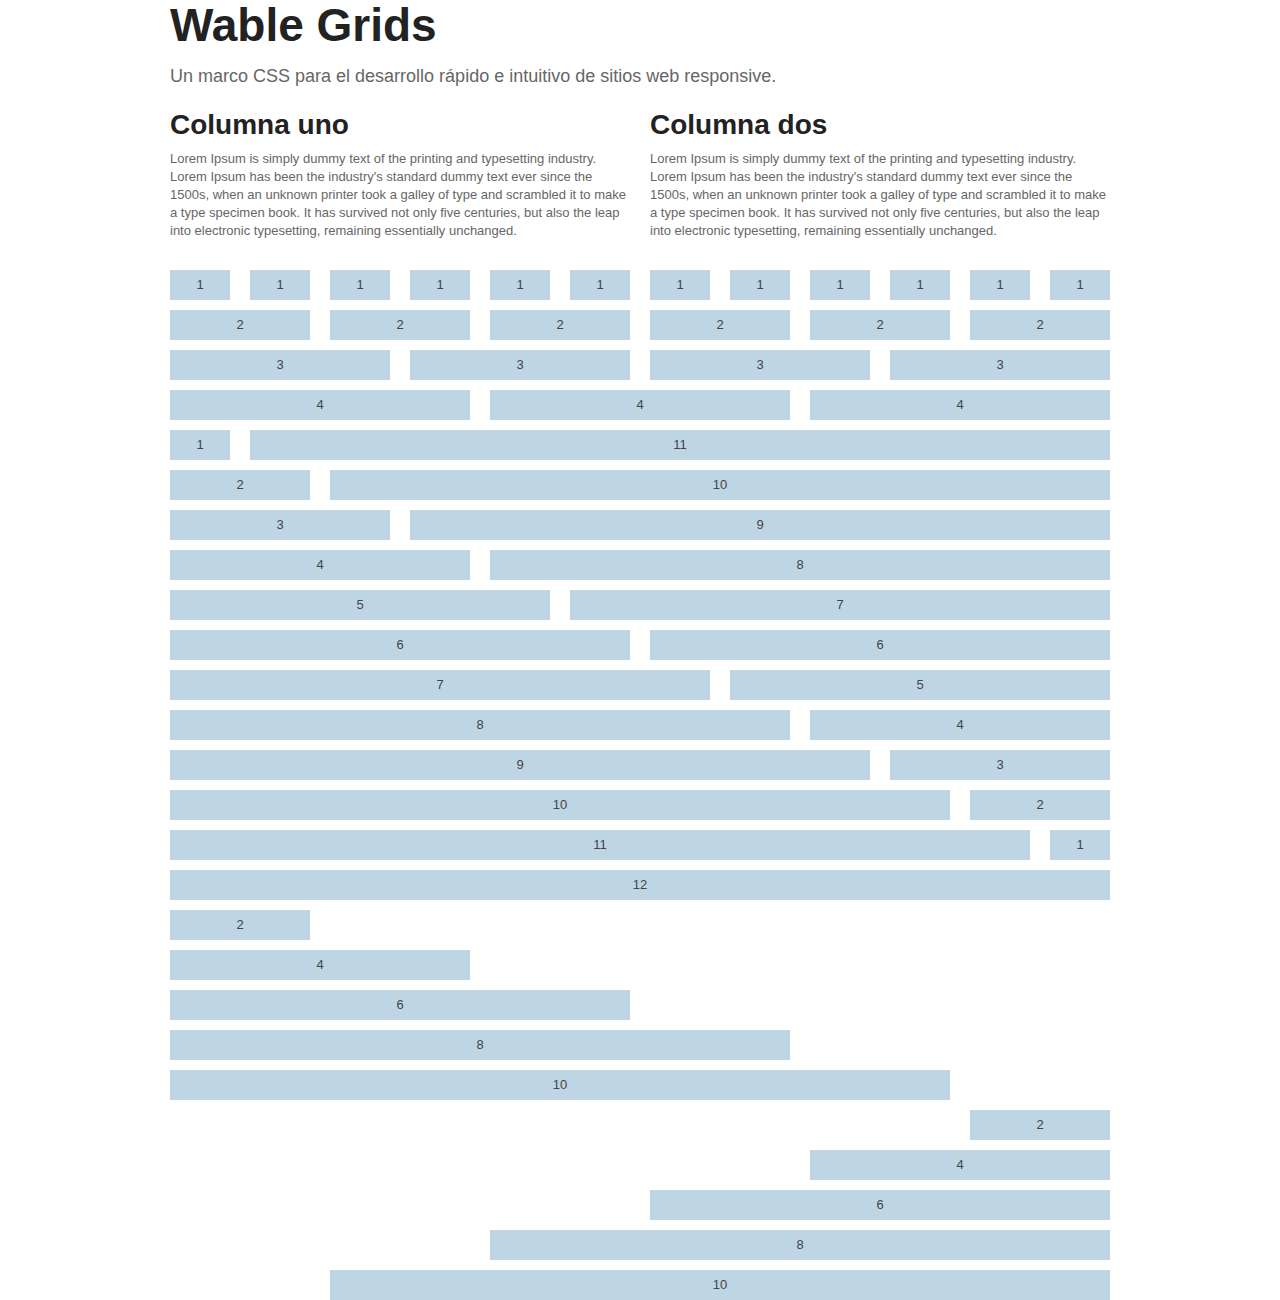
==== index.html @ 3089182d "Update CSS" ====
<!doctype html>
<html lang="en">
<head>
	<!--************************************************************
	WableGrid v1.0.0
	Designed & Built by Yerson Carhuallanqui P.
	*************************************************************-->

	<meta charset="utf-8" />
	<title>Wablegrid &middot; CSS Framework for Responsive Web Designs</title>
	<meta name="description" content="">
	<meta name="author" content="">

	<!--[if lt IE 9]>
		<script src="http://html5shim.googlecode.com/svn/trunk/html5.js"></script>
	<![endif]-->
	
	<!-- Mobile Specific Metas -->
	<meta name="viewport" content="width=device-width, initial-scale=1, maximum-scale=1" /> 
	<!-- CSS -->
	<link type="text/css" media="screen" rel="stylesheet" href="css/wablegrid.css">
	<link type="text/css" media="screen" rel="stylesheet" href="css/style.css">
	<!-- Scripts -->
	<script type="text/javascript" src="js/css3-mediaqueries.js"></script>
	<!-- Favicons -->
	<link rel="shortcut icon" href="images/icons/favicon.ico">
	<link rel="apple-touch-icon-precomposed" href="images/icons/apple-touch-icon.png">
	<link rel="apple-touch-icon-precomposed" sizes="72x72" href="images/icons/apple-touch-icon-72x72.png" />
	<link rel="apple-touch-icon-precomposed" sizes="114x114" href="images/icons/apple-touch-icon-114x114.png" />
</head>

<body>
	<div class="container">
		<div class="row">
			<div class="g12">
				<h1>Wable Grids</h1>
				<p class="head">Un marco CSS para el desarrollo rápido e intuitivo de sitios web responsive.</p>
			</div>
		</div>
		
		<div class="row">
			<div class="g6">
				<h3>Columna uno</h3>
				<p>Lorem Ipsum is simply dummy text of the printing and typesetting industry. Lorem Ipsum has been the industry's standard dummy text ever since the 1500s, when an unknown printer took a galley of type and scrambled it to make a type specimen book. It has survived not only five centuries, but also the leap into electronic typesetting, remaining essentially unchanged.</p>
			</div>
			<div class="g6">
				<h3>Columna dos</h3>
				<p>Lorem Ipsum is simply dummy text of the printing and typesetting industry. Lorem Ipsum has been the industry's standard dummy text ever since the 1500s, when an unknown printer took a galley of type and scrambled it to make a type specimen book. It has survived not only five centuries, but also the leap into electronic typesetting, remaining essentially unchanged.</p>
			</div>
		</div>
	</div>

	<div class="container ejemplo">
		<div class="row">
			<div class="g1">
				<p>1</p>
			</div>
			<div class="g1">
				<p>1</p>
			</div>
			<div class="g1">
				<p>1</p>
			</div>
			<div class="g1">
				<p>1</p>
			</div>
			<div class="g1">
				<p>1</p>
			</div>
			<div class="g1">
				<p>1</p>
			</div>
			<div class="g1">
				<p>1</p>
			</div>
			<div class="g1">
				<p>1</p>
			</div>
			<div class="g1">
				<p>1</p>
			</div>
			<div class="g1">
				<p>1</p>
			</div>
			<div class="g1">
				<p>1</p>
			</div>
			<div class="g1">
				<p>1</p>
			</div>
		</div>

		<div class="row">
			<div class="g2">
				<p>2</p>
			</div>
			<div class="g2">
				<p>2</p>
			</div>
			<div class="g2">
				<p>2</p>
			</div>
			<div class="g2">
				<p>2</p>
			</div>
			<div class="g2">
				<p>2</p>
			</div>
			<div class="g2">
				<p>2</p>
			</div>
		</div>

		<div class="row">
			<div class="g3">
				<p>3</p>
			</div>
			<div class="g3">
				<p>3</p>
			</div>
			<div class="g3">
				<p>3</p>
			</div>
			<div class="g3">
				<p>3</p>
			</div>
		</div>

		<div class="row">
			<div class="g4">
				<p>4</p>
			</div>
			<div class="g4">
				<p>4</p>
			</div>
			<div class="g4">
				<p>4</p>
			</div>
		</div>

		<div class="row">
			<div class="g1">
				<p>1</p>
			</div>
			<div class="g11">
				<p>11</p>
			</div>
		</div>

		<div class="row">
			<div class="g2">
				<p>2</p>
			</div>
			<div class="g10">
				<p>10</p>
			</div>
		</div>

		<div class="row">
			<div class="g3">
				<p>3</p>
			</div>
			<div class="g9">
				<p>9</p>
			</div>
		</div>

		<div class="row">
			<div class="g4">
				<p>4</p>
			</div>
			<div class="g8">
				<p>8</p>
			</div>
		</div>

		<div class="row">
			<div class="g5">
				<p>5</p>
			</div>
			<div class="g7">
				<p>7</p>
			</div>
		</div>

		<div class="row">
			<div class="g6">
				<p>6</p>
			</div>
			<div class="g6">
				<p>6</p>
			</div>
		</div>

		<div class="row">
			<div class="g7">
				<p>7</p>
			</div>
			<div class="g5">
				<p>5</p>
			</div>
		</div>

		<div class="row">
			<div class="g8">
				<p>8</p>
			</div>
			<div class="g4">
				<p>4</p>
			</div>
		</div>

		<div class="row">
			<div class="g9">
				<p>9</p>
			</div>
			<div class="g3">
				<p>3</p>
			</div>
		</div>

		<div class="row">
			<div class="g10">
				<p>10</p>
			</div>
			<div class="g2">
				<p>2</p>
			</div>
		</div>

		<div class="row">
			<div class="g11">
				<p>11</p>
			</div>
			<div class="g1">
				<p>1</p>
			</div>
		</div>

		<div class="row">
			<div class="g12">
				<p>12</p>
			</div>
		</div>

		<!--Usando prefijos y sufijos-->

		<div class="row">
			<div class="g2 suffix_10">
				<p>2</p>
			</div>
		</div>

		<div class="row">
			<div class="g4 suffix_8">
				<p>4</p>
			</div>
		</div>

		<div class="row">
			<div class="g6 suffix_6">
				<p>6</p>
			</div>
		</div>

		<div class="row">
			<div class="g8 suffix_4">
				<p>8</p>
			</div>
		</div>

		<div class="row">
			<div class="g10 suffix_2">
				<p>10</p>
			</div>
		</div>


		<div class="row">
			<div class="g2 prefix_10">
				<p>2</p>
			</div>
		</div>

		<div class="row">
			<div class="g4 prefix_8">
				<p>4</p>
			</div>
		</div>

		<div class="row">
			<div class="g6 prefix_6">
				<p>6</p>
			</div>
		</div>

		<div class="row">
			<div class="g8 prefix_4">
				<p>8</p>
			</div>
		</div>

		<div class="row">
			<div class="g10 prefix_2">
				<p>10</p>
			</div>
		</div>

	</div>

</body>
</html>
---- css/wablegrid.css ----
/* http://meyerweb.com/eric/tools/css/reset/ 
   v2.0 | 20110126
   License: none (public domain)
*/
html, body, div, span, applet, object, iframe,h1, h2, h3, h4, h5, h6, p, blockquote, pre,
a, abbr, acronym, address, big, cite, code,del, dfn, em, img, ins, kbd, q, s, samp,
small, strike, strong, sub, sup, tt, var,b, u, i, center,dl, dt, dd, ol, ul, li,
fieldset, form, label, legend,table, caption, tbody, tfoot, thead, tr, th, td,
article, aside, canvas, details, embed, figure, figcaption, footer, header, hgroup, 
menu, nav, output, ruby, section, summary,time, mark, audio, video {
	margin: 0;
	padding: 0;
	border: 0;
	font-size: 100%;
	font: inherit;
	vertical-align: baseline;
}

/* HTML5 display-role reset for older browsers */
article, aside, details, figcaption, figure, 
footer, header, hgroup, menu, nav, section {
	display: block;
}

body {
	font: 13px/18px "HelveticaNeue", "Helvetica Neue", Helvetica, Arial, sans-serif;
	color: #666;
}
ol, ul {
	list-style: none;
}
blockquote, q {
	quotes: none;
}
blockquote:before, blockquote:after,
q:before, q:after {
	content: '';
	content: none;
}
table {
	border-collapse: collapse;
	border-spacing: 0;
}

img, object, embed {max-width: 100%;}
img {height: auto;}


/************************************************************
Standard 960px 12 Columnas
*************************************************************/
.row, .container {
width: 100%;
width: 960px;
margin: 0 auto;
overflow: hidden;
}

.g1, .g2, .g3, .g4, .g5, .g6, .g7, .g8, .g9, .g10, .g11,.g12 {
  display: inline; float: left; margin: 0 10px;}

.push_1, .pull_1,
.push_2, .pull_2,
.push_3, .pull_3,
.push_4, .pull_4,
.push_5, .pull_5,
.push_6, .pull_6,
.push_7, .pull_7,
.push_8, .pull_8,
.push_9, .pull_9,
.push_10, .pull_10,
.push_11, .pull_11 {
  position: relative;
}

.container .g1{width: 60px;}
.container .g2{width: 140px;}
.container .g3{width: 220px;}
.container .g4{width: 300px;}
.container .g5{width: 380px;}
.container .g6{width: 460px;}
.container .g7{width: 540px;}
.container .g8{width: 620px;}
.container .g9{width: 700px;}
.container .g10{width: 780px;}
.container .g11{width: 860px;}
.container .g12{width: 940px;}

.container .prefix_1{padding-left: 80px;}
.container .prefix_2{padding-left: 160px;}
.container .prefix_3{padding-left: 240px;}
.container .prefix_4{padding-left: 320px;}
.container .prefix_5{padding-left: 400px;}
.container .prefix_6{padding-left: 480px;}
.container .prefix_7{padding-left: 560px;}
.container .prefix_8{padding-left: 640px;}
.container .prefix_9{padding-left: 720px;}
.container .prefix_10{padding-left: 800px;}
.container .prefix_11{padding-left: 880px;}

.container .suffix_1{padding-right: 80px;}
.container .suffix_2{padding-right: 160px;}
.container .suffix_3{padding-right: 240px;}
.container .suffix_4{padding-right: 320px;}
.container .suffix_5{padding-right: 400px;}
.container .suffix_6{padding-right: 480px;}
.container .suffix_7{padding-right: 560px;}
.container .suffix_8{padding-right: 640px;}
.container .suffix_9{padding-right: 720px;}
.container .suffix_10{padding-right: 800px;}
.container .suffix_11{padding-right: 880px;}

.alpha{margin-left: 0;}
.omega{margin-right: 0;}

/************************************************************
Grid 720px 12 Columnas
*************************************************************/

@media only screen and (max-width: 980px) {

	body {
	font-size: 0.8em;
	line-height: 1.5em;
	}
	.row, .container{width:720px; margin:0 auto;}

	.container .g1{width: 40px;}
	.container .g2{width: 100px;}
	.container .g3{width: 160px;}
	.container .g4{width: 220px;}
	.container .g5{width: 280px;}
	.container .g6{width: 340px;}
	.container .g7{width: 400px;}
	.container .g8{width: 460px;}
	.container .g9{width: 520px;}
	.container .g10{width: 580px;}
	.container .g11{width: 640px;}
	.container .g12{width: 700px;}

	.container .prefix_1{padding-left: 60px;}
	.container .prefix_2{padding-left: 120px;}
	.container .prefix_3{padding-left: 180px;}
	.container .prefix_4{padding-left: 240px;}
	.container .prefix_5{padding-left: 300px;}
	.container .prefix_6{padding-left: 360px;}
	.container .prefix_7{padding-left: 420px;}
	.container .prefix_8{padding-left: 480px;}
	.container .prefix_9{padding-left: 540px;}
	.container .prefix_10{padding-left: 600px;}
	.container .prefix_11{padding-left: 660px;}

	.container .suffix_1{padding-right: 60px;}
	.container .suffix_2{padding-right: 120px;}
	.container .suffix_3{padding-right: 180px;}
	.container .suffix_4{padding-right: 240px;}
	.container .suffix_5{padding-right: 300px;}
	.container .suffix_6{padding-right: 360px;}
	.container .suffix_7{padding-right: 420px;}
	.container .suffix_8{padding-right: 480px;}
	.container .suffix_9{padding-right: 540px;}
	.container .suffix_10{padding-right: 600px;}
	.container .suffix_11{padding-right: 660px;}
}

/* Mobile */

@media handheld, only screen and (max-width: 767px) {

	body {font-size: 14px;-webkit-text-size-adjust: none;}
	.row, body, .container {
	width: 100%;
	min-width: 0;
	margin-left: 0px;
	margin-right: 0px;
	padding-left: 0px;
	padding-right: 0px;
	}

	.container{width:94%; margin:0 3%;}
	
	.row .g1, .row .g2, .row .g3, .row .g4, .row .g5, .row .g6, .row .g7, .row .g8, .row .g9,
	.row .g10, .row .g11, .row .g12 {
		float: none;
		margin: 0;
	}

	.container .prefix_1,
	.container .prefix_2,
	.container .prefix_3,
	.container .prefix_4,
	.container .prefix_5,
	.container .prefix_6,
	.container .prefix_7,
	.container .prefix_8,
	.container .prefix_9,
	.container .prefix_10,
	.container .prefix_11,
	.container .suffix_1,
	.container .suffix_2,
	.container .suffix_3,
	.container .suffix_4,
	.container .suffix_5,
	.container .suffix_6,
	.container .suffix_7,
	.container .suffix_8,
	.container .suffix_9,
	.container .suffix_10,
	.container .suffix_11{padding: 0px;}
}

@media handheld, only screen and (max-width: 479px) {
	body {font-size:  14px;-webkit-text-size-adjust: none;}
	.container{width:90%; margin:0 5%;}
}

/*******************
Clear
*******************/
.container:after {content: "\0020"; display: block; height: 0; clear: both; visibility: hidden; } 
.row:before, .row:after{content:'\0020'; display:block; overflow:hidden; visibility:hidden; width:0; height:0;}
.row:after{clear:both;}
.row{zoom:1; }
.clear{clear:both; display:block; overflow:hidden; visibility:hidden; width:0; height:0;}
---- css/style.css ----
/*Estilos generales*/

	/* Eliminar estos estilos de ejemplo.*/	
	.ejemplo p {
	color: #444;
	line-height: 30px;
	background: #bed5e3;
	text-align: center;
	margin: 10px 0 0 0;
	}

/*CSS generales*/
p{margin-bottom:20px;}
p.head { font-size: 18px; line-height: 24px; color: #666;  }
h1, h2, h3, h4, h5, h6 {font-weight:bold; color: #222;}
h1 a, h2 a, h3 a, h4 a, h5 a, h6 a {font-weight: inherit; }
h1 { font-size: 46px; line-height: 50px; margin-bottom: 14px;}
h2 { font-size: 35px; line-height: 40px; margin-bottom: 10px; }
h3 { font-size: 28px; line-height: 34px; margin-bottom: 8px; }
h4 { font-size: 21px; line-height: 30px; margin-bottom: 4px; }
h5 { font-size: 17px; line-height: 24px; }
h6 { font-size: 14px; line-height: 21px; }

/*Mobile*/
@media only screen and (max-width: 960px) {

}

@media handheld, only screen and (max-width: 740px) {

}

@media handheld, only screen and (max-width: 420px) {

}
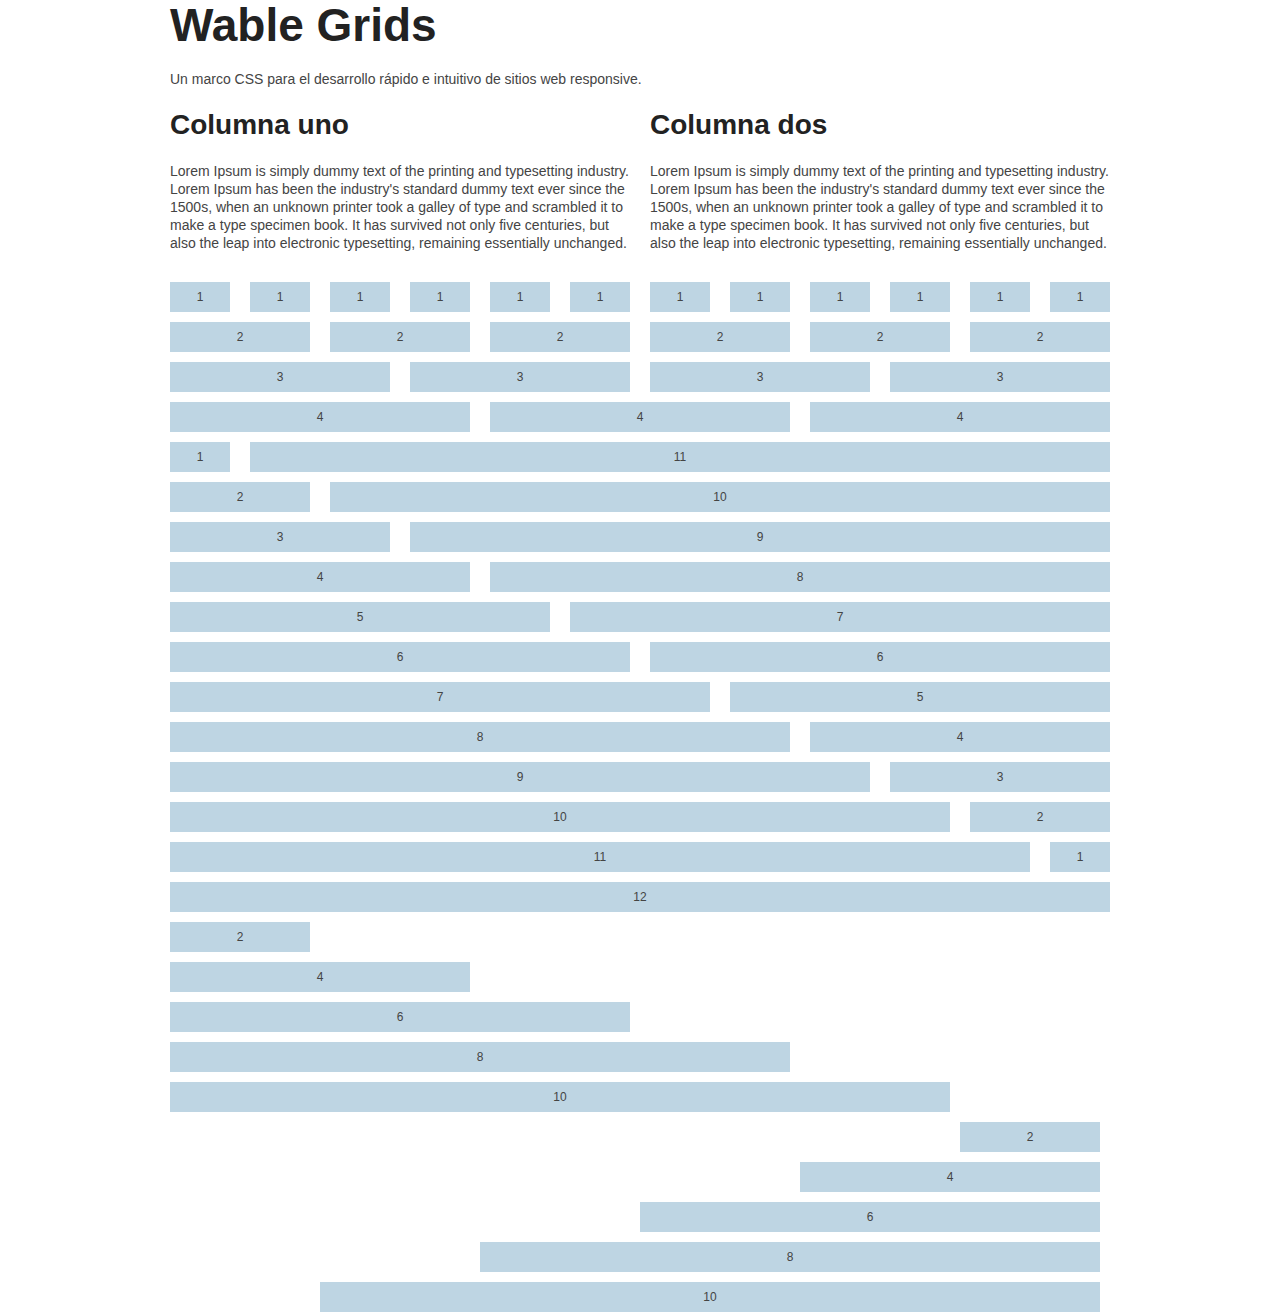
==== commit ff32fec8: "mas cambios" ====
--- a/index.html
+++ b/index.html
@@ -1,312 +1,313 @@
-<!doctype html>
-<html lang="en">
-<head>
-	<!--************************************************************
-	WableGrid v1.0.0
-	Designed & Built by Yerson Carhuallanqui P.
-	*************************************************************-->
-
-	<meta charset="utf-8" />
-	<title>Wablegrid &middot; CSS Framework for Responsive Web Designs</title>
-	<meta name="description" content="">
-	<meta name="author" content="">
-
-	<!--[if lt IE 9]>
-		<script src="http://html5shim.googlecode.com/svn/trunk/html5.js"></script>
-	<![endif]-->
-	
-	<!-- Mobile Specific Metas -->
-	<meta name="viewport" content="width=device-width, initial-scale=1, maximum-scale=1" /> 
-	<!-- CSS -->
-	<link type="text/css" media="screen" rel="stylesheet" href="css/wablegrid.css">
-	<link type="text/css" media="screen" rel="stylesheet" href="css/style.css">
-	<!-- Scripts -->
-	<script type="text/javascript" src="js/css3-mediaqueries.js"></script>
-	<!-- Favicons -->
-	<link rel="shortcut icon" href="images/icons/favicon.ico">
-	<link rel="apple-touch-icon-precomposed" href="images/icons/apple-touch-icon.png">
-	<link rel="apple-touch-icon-precomposed" sizes="72x72" href="images/icons/apple-touch-icon-72x72.png" />
-	<link rel="apple-touch-icon-precomposed" sizes="114x114" href="images/icons/apple-touch-icon-114x114.png" />
-</head>
-
-<body>
-	<div class="container">
-		<div class="row">
-			<div class="g12">
-				<h1>Wable Grids</h1>
-				<p class="head">Un marco CSS para el desarrollo rápido e intuitivo de sitios web responsive.</p>
-			</div>
-		</div>
-		
-		<div class="row">
-			<div class="g6">
-				<h3>Columna uno</h3>
-				<p>Lorem Ipsum is simply dummy text of the printing and typesetting industry. Lorem Ipsum has been the industry's standard dummy text ever since the 1500s, when an unknown printer took a galley of type and scrambled it to make a type specimen book. It has survived not only five centuries, but also the leap into electronic typesetting, remaining essentially unchanged.</p>
-			</div>
-			<div class="g6">
-				<h3>Columna dos</h3>
-				<p>Lorem Ipsum is simply dummy text of the printing and typesetting industry. Lorem Ipsum has been the industry's standard dummy text ever since the 1500s, when an unknown printer took a galley of type and scrambled it to make a type specimen book. It has survived not only five centuries, but also the leap into electronic typesetting, remaining essentially unchanged.</p>
-			</div>
-		</div>
-	</div>
-
-	<div class="container ejemplo">
-		<div class="row">
-			<div class="g1">
-				<p>1</p>
-			</div>
-			<div class="g1">
-				<p>1</p>
-			</div>
-			<div class="g1">
-				<p>1</p>
-			</div>
-			<div class="g1">
-				<p>1</p>
-			</div>
-			<div class="g1">
-				<p>1</p>
-			</div>
-			<div class="g1">
-				<p>1</p>
-			</div>
-			<div class="g1">
-				<p>1</p>
-			</div>
-			<div class="g1">
-				<p>1</p>
-			</div>
-			<div class="g1">
-				<p>1</p>
-			</div>
-			<div class="g1">
-				<p>1</p>
-			</div>
-			<div class="g1">
-				<p>1</p>
-			</div>
-			<div class="g1">
-				<p>1</p>
-			</div>
-		</div>
-
-		<div class="row">
-			<div class="g2">
-				<p>2</p>
-			</div>
-			<div class="g2">
-				<p>2</p>
-			</div>
-			<div class="g2">
-				<p>2</p>
-			</div>
-			<div class="g2">
-				<p>2</p>
-			</div>
-			<div class="g2">
-				<p>2</p>
-			</div>
-			<div class="g2">
-				<p>2</p>
-			</div>
-		</div>
-
-		<div class="row">
-			<div class="g3">
-				<p>3</p>
-			</div>
-			<div class="g3">
-				<p>3</p>
-			</div>
-			<div class="g3">
-				<p>3</p>
-			</div>
-			<div class="g3">
-				<p>3</p>
-			</div>
-		</div>
-
-		<div class="row">
-			<div class="g4">
-				<p>4</p>
-			</div>
-			<div class="g4">
-				<p>4</p>
-			</div>
-			<div class="g4">
-				<p>4</p>
-			</div>
-		</div>
-
-		<div class="row">
-			<div class="g1">
-				<p>1</p>
-			</div>
-			<div class="g11">
-				<p>11</p>
-			</div>
-		</div>
-
-		<div class="row">
-			<div class="g2">
-				<p>2</p>
-			</div>
-			<div class="g10">
-				<p>10</p>
-			</div>
-		</div>
-
-		<div class="row">
-			<div class="g3">
-				<p>3</p>
-			</div>
-			<div class="g9">
-				<p>9</p>
-			</div>
-		</div>
-
-		<div class="row">
-			<div class="g4">
-				<p>4</p>
-			</div>
-			<div class="g8">
-				<p>8</p>
-			</div>
-		</div>
-
-		<div class="row">
-			<div class="g5">
-				<p>5</p>
-			</div>
-			<div class="g7">
-				<p>7</p>
-			</div>
-		</div>
-
-		<div class="row">
-			<div class="g6">
-				<p>6</p>
-			</div>
-			<div class="g6">
-				<p>6</p>
-			</div>
-		</div>
-
-		<div class="row">
-			<div class="g7">
-				<p>7</p>
-			</div>
-			<div class="g5">
-				<p>5</p>
-			</div>
-		</div>
-
-		<div class="row">
-			<div class="g8">
-				<p>8</p>
-			</div>
-			<div class="g4">
-				<p>4</p>
-			</div>
-		</div>
-
-		<div class="row">
-			<div class="g9">
-				<p>9</p>
-			</div>
-			<div class="g3">
-				<p>3</p>
-			</div>
-		</div>
-
-		<div class="row">
-			<div class="g10">
-				<p>10</p>
-			</div>
-			<div class="g2">
-				<p>2</p>
-			</div>
-		</div>
-
-		<div class="row">
-			<div class="g11">
-				<p>11</p>
-			</div>
-			<div class="g1">
-				<p>1</p>
-			</div>
-		</div>
-
-		<div class="row">
-			<div class="g12">
-				<p>12</p>
-			</div>
-		</div>
-
-		<!--Usando prefijos y sufijos-->
-
-		<div class="row">
-			<div class="g2 suffix_10">
-				<p>2</p>
-			</div>
-		</div>
-
-		<div class="row">
-			<div class="g4 suffix_8">
-				<p>4</p>
-			</div>
-		</div>
-
-		<div class="row">
-			<div class="g6 suffix_6">
-				<p>6</p>
-			</div>
-		</div>
-
-		<div class="row">
-			<div class="g8 suffix_4">
-				<p>8</p>
-			</div>
-		</div>
-
-		<div class="row">
-			<div class="g10 suffix_2">
-				<p>10</p>
-			</div>
-		</div>
-
-
-		<div class="row">
-			<div class="g2 prefix_10">
-				<p>2</p>
-			</div>
-		</div>
-
-		<div class="row">
-			<div class="g4 prefix_8">
-				<p>4</p>
-			</div>
-		</div>
-
-		<div class="row">
-			<div class="g6 prefix_6">
-				<p>6</p>
-			</div>
-		</div>
-
-		<div class="row">
-			<div class="g8 prefix_4">
-				<p>8</p>
-			</div>
-		</div>
-
-		<div class="row">
-			<div class="g10 prefix_2">
-				<p>10</p>
-			</div>
-		</div>
-
-	</div>
-
-</body>
+<!doctype html>
+<html lang="en">
+<head>
+	<!--************************************************************
+	WableGrid v1.0.0
+	Designed & Built by Yerson Carhuallanqui P.
+	*************************************************************-->
+
+	<meta charset="utf-8" />
+	<title>Wablegrid &middot; CSS Framework for Responsive Web Designs</title>
+	<meta name="description" content="">
+	<meta name="author" content="">
+
+	<!--[if lt IE 9]>
+		<script src="http://html5shim.googlecode.com/svn/trunk/html5.js"></script>
+	<![endif]-->
+	
+	<!-- Mobile Specific Metas -->
+	<meta name="viewport" content="width=device-width, initial-scale=1, maximum-scale=1" /> 
+	<!-- CSS -->
+	<link type="text/css" media="screen" rel="stylesheet" href="css/wablegrid.css">
+	<link type="text/css" media="screen" rel="stylesheet" href="css/style.css">
+	<link type="text/css" media="screen" rel="stylesheet" href="css/normalize.css">
+	<!-- Scripts -->
+	<script type="text/javascript" src="js/css3-mediaqueries.js"></script>
+	<!-- Favicons -->
+	<link rel="shortcut icon" href="images/icons/favicon.ico">
+	<link rel="apple-touch-icon-precomposed" href="images/icons/apple-touch-icon.png">
+	<link rel="apple-touch-icon-precomposed" sizes="72x72" href="images/icons/apple-touch-icon-72x72.png" />
+	<link rel="apple-touch-icon-precomposed" sizes="114x114" href="images/icons/apple-touch-icon-114x114.png" />
+</head>
+
+<body>
+	<div class="container">
+		<div class="row">
+			<div class="g12">
+				<h1>Wable Grids</h1>
+				<p class="head">Un marco CSS para el desarrollo rápido e intuitivo de sitios web responsive.</p>
+			</div>
+		</div>
+		
+		<div class="row">
+			<div class="g6">
+				<h3>Columna uno</h3>
+				<p class="head">Lorem Ipsum is simply dummy text of the printing and typesetting industry. Lorem Ipsum has been the industry's standard dummy text ever since the 1500s, when an unknown printer took a galley of type and scrambled it to make a type specimen book. It has survived not only five centuries, but also the leap into electronic typesetting, remaining essentially unchanged.</p>
+			</div>
+			<div class="g6">
+				<h3>Columna dos</h3>
+				<p class="head">Lorem Ipsum is simply dummy text of the printing and typesetting industry. Lorem Ipsum has been the industry's standard dummy text ever since the 1500s, when an unknown printer took a galley of type and scrambled it to make a type specimen book. It has survived not only five centuries, but also the leap into electronic typesetting, remaining essentially unchanged.</p>
+			</div>
+		</div>
+	</div>
+
+	<div class="container ejemplo">
+		<div class="row">
+			<div class="g1">
+				<p>1</p>
+			</div>
+			<div class="g1">
+				<p>1</p>
+			</div>
+			<div class="g1">
+				<p>1</p>
+			</div>
+			<div class="g1">
+				<p>1</p>
+			</div>
+			<div class="g1">
+				<p>1</p>
+			</div>
+			<div class="g1">
+				<p>1</p>
+			</div>
+			<div class="g1">
+				<p>1</p>
+			</div>
+			<div class="g1">
+				<p>1</p>
+			</div>
+			<div class="g1">
+				<p>1</p>
+			</div>
+			<div class="g1">
+				<p>1</p>
+			</div>
+			<div class="g1">
+				<p>1</p>
+			</div>
+			<div class="g1">
+				<p>1</p>
+			</div>
+		</div>
+
+		<div class="row">
+			<div class="g2">
+				<p>2</p>
+			</div>
+			<div class="g2">
+				<p>2</p>
+			</div>
+			<div class="g2">
+				<p>2</p>
+			</div>
+			<div class="g2">
+				<p>2</p>
+			</div>
+			<div class="g2">
+				<p>2</p>
+			</div>
+			<div class="g2">
+				<p>2</p>
+			</div>
+		</div>
+
+		<div class="row">
+			<div class="g3">
+				<p>3</p>
+			</div>
+			<div class="g3">
+				<p>3</p>
+			</div>
+			<div class="g3">
+				<p>3</p>
+			</div>
+			<div class="g3">
+				<p>3</p>
+			</div>
+		</div>
+
+		<div class="row">
+			<div class="g4">
+				<p>4</p>
+			</div>
+			<div class="g4">
+				<p>4</p>
+			</div>
+			<div class="g4">
+				<p>4</p>
+			</div>
+		</div>
+
+		<div class="row">
+			<div class="g1">
+				<p>1</p>
+			</div>
+			<div class="g11">
+				<p>11</p>
+			</div>
+		</div>
+
+		<div class="row">
+			<div class="g2">
+				<p>2</p>
+			</div>
+			<div class="g10">
+				<p>10</p>
+			</div>
+		</div>
+
+		<div class="row">
+			<div class="g3">
+				<p>3</p>
+			</div>
+			<div class="g9">
+				<p>9</p>
+			</div>
+		</div>
+
+		<div class="row">
+			<div class="g4">
+				<p>4</p>
+			</div>
+			<div class="g8">
+				<p>8</p>
+			</div>
+		</div>
+
+		<div class="row">
+			<div class="g5">
+				<p>5</p>
+			</div>
+			<div class="g7">
+				<p>7</p>
+			</div>
+		</div>
+
+		<div class="row">
+			<div class="g6">
+				<p>6</p>
+			</div>
+			<div class="g6">
+				<p>6</p>
+			</div>
+		</div>
+
+		<div class="row">
+			<div class="g7">
+				<p>7</p>
+			</div>
+			<div class="g5">
+				<p>5</p>
+			</div>
+		</div>
+
+		<div class="row">
+			<div class="g8">
+				<p>8</p>
+			</div>
+			<div class="g4">
+				<p>4</p>
+			</div>
+		</div>
+
+		<div class="row">
+			<div class="g9">
+				<p>9</p>
+			</div>
+			<div class="g3">
+				<p>3</p>
+			</div>
+		</div>
+
+		<div class="row">
+			<div class="g10">
+				<p>10</p>
+			</div>
+			<div class="g2">
+				<p>2</p>
+			</div>
+		</div>
+
+		<div class="row">
+			<div class="g11">
+				<p>11</p>
+			</div>
+			<div class="g1">
+				<p>1</p>
+			</div>
+		</div>
+
+		<div class="row">
+			<div class="g12">
+				<p>12</p>
+			</div>
+		</div>
+
+		<!--Usando prefijos y sufijos-->
+
+		<div class="row">
+			<div class="g2 suffix_10">
+				<p>2</p>
+			</div>
+		</div>
+
+		<div class="row">
+			<div class="g4 suffix_8">
+				<p>4</p>
+			</div>
+		</div>
+
+		<div class="row">
+			<div class="g6 suffix_6">
+				<p>6</p>
+			</div>
+		</div>
+
+		<div class="row">
+			<div class="g8 suffix_4">
+				<p>8</p>
+			</div>
+		</div>
+
+		<div class="row">
+			<div class="g10 suffix_2">
+				<p>10</p>
+			</div>
+		</div>
+
+
+		<div class="row">
+			<div class="g2 prefix_10">
+				<p>2</p>
+			</div>
+		</div>
+
+		<div class="row">
+			<div class="g4 prefix_8">
+				<p>4</p>
+			</div>
+		</div>
+
+		<div class="row">
+			<div class="g6 prefix_6">
+				<p>6</p>
+			</div>
+		</div>
+
+		<div class="row">
+			<div class="g8 prefix_4">
+				<p>8</p>
+			</div>
+		</div>
+
+		<div class="row">
+			<div class="g10 prefix_2">
+				<p>10</p>
+			</div>
+		</div>
+
+	</div>
+
+</body>
 </html>--- a/css/wablegrid.css
+++ b/css/wablegrid.css
@@ -1,224 +1,198 @@
-/* http://meyerweb.com/eric/tools/css/reset/ 
-   v2.0 | 20110126
-   License: none (public domain)
-*/
-html, body, div, span, applet, object, iframe,h1, h2, h3, h4, h5, h6, p, blockquote, pre,
-a, abbr, acronym, address, big, cite, code,del, dfn, em, img, ins, kbd, q, s, samp,
-small, strike, strong, sub, sup, tt, var,b, u, i, center,dl, dt, dd, ol, ul, li,
-fieldset, form, label, legend,table, caption, tbody, tfoot, thead, tr, th, td,
-article, aside, canvas, details, embed, figure, figcaption, footer, header, hgroup, 
-menu, nav, output, ruby, section, summary,time, mark, audio, video {
-	margin: 0;
-	padding: 0;
-	border: 0;
-	font-size: 100%;
-	font: inherit;
-	vertical-align: baseline;
-}
-
-/* HTML5 display-role reset for older browsers */
-article, aside, details, figcaption, figure, 
-footer, header, hgroup, menu, nav, section {
-	display: block;
-}
-
-body {
-	font: 13px/18px "HelveticaNeue", "Helvetica Neue", Helvetica, Arial, sans-serif;
-	color: #666;
-}
-ol, ul {
-	list-style: none;
-}
-blockquote, q {
-	quotes: none;
-}
-blockquote:before, blockquote:after,
-q:before, q:after {
-	content: '';
-	content: none;
-}
-table {
-	border-collapse: collapse;
-	border-spacing: 0;
-}
-
-img, object, embed {max-width: 100%;}
-img {height: auto;}
-
-
-/************************************************************
-Standard 960px 12 Columnas
-*************************************************************/
-.row, .container {
-width: 100%;
-width: 960px;
-margin: 0 auto;
-overflow: hidden;
-}
-
-.g1, .g2, .g3, .g4, .g5, .g6, .g7, .g8, .g9, .g10, .g11,.g12 {
-  display: inline; float: left; margin: 0 10px;}
-
-.push_1, .pull_1,
-.push_2, .pull_2,
-.push_3, .pull_3,
-.push_4, .pull_4,
-.push_5, .pull_5,
-.push_6, .pull_6,
-.push_7, .pull_7,
-.push_8, .pull_8,
-.push_9, .pull_9,
-.push_10, .pull_10,
-.push_11, .pull_11 {
-  position: relative;
-}
-
-.container .g1{width: 60px;}
-.container .g2{width: 140px;}
-.container .g3{width: 220px;}
-.container .g4{width: 300px;}
-.container .g5{width: 380px;}
-.container .g6{width: 460px;}
-.container .g7{width: 540px;}
-.container .g8{width: 620px;}
-.container .g9{width: 700px;}
-.container .g10{width: 780px;}
-.container .g11{width: 860px;}
-.container .g12{width: 940px;}
-
-.container .prefix_1{padding-left: 80px;}
-.container .prefix_2{padding-left: 160px;}
-.container .prefix_3{padding-left: 240px;}
-.container .prefix_4{padding-left: 320px;}
-.container .prefix_5{padding-left: 400px;}
-.container .prefix_6{padding-left: 480px;}
-.container .prefix_7{padding-left: 560px;}
-.container .prefix_8{padding-left: 640px;}
-.container .prefix_9{padding-left: 720px;}
-.container .prefix_10{padding-left: 800px;}
-.container .prefix_11{padding-left: 880px;}
-
-.container .suffix_1{padding-right: 80px;}
-.container .suffix_2{padding-right: 160px;}
-.container .suffix_3{padding-right: 240px;}
-.container .suffix_4{padding-right: 320px;}
-.container .suffix_5{padding-right: 400px;}
-.container .suffix_6{padding-right: 480px;}
-.container .suffix_7{padding-right: 560px;}
-.container .suffix_8{padding-right: 640px;}
-.container .suffix_9{padding-right: 720px;}
-.container .suffix_10{padding-right: 800px;}
-.container .suffix_11{padding-right: 880px;}
-
-.alpha{margin-left: 0;}
-.omega{margin-right: 0;}
-
-/************************************************************
-Grid 720px 12 Columnas
-*************************************************************/
-
-@media only screen and (max-width: 980px) {
-
-	body {
-	font-size: 0.8em;
-	line-height: 1.5em;
-	}
-	.row, .container{width:720px; margin:0 auto;}
-
-	.container .g1{width: 40px;}
-	.container .g2{width: 100px;}
-	.container .g3{width: 160px;}
-	.container .g4{width: 220px;}
-	.container .g5{width: 280px;}
-	.container .g6{width: 340px;}
-	.container .g7{width: 400px;}
-	.container .g8{width: 460px;}
-	.container .g9{width: 520px;}
-	.container .g10{width: 580px;}
-	.container .g11{width: 640px;}
-	.container .g12{width: 700px;}
-
-	.container .prefix_1{padding-left: 60px;}
-	.container .prefix_2{padding-left: 120px;}
-	.container .prefix_3{padding-left: 180px;}
-	.container .prefix_4{padding-left: 240px;}
-	.container .prefix_5{padding-left: 300px;}
-	.container .prefix_6{padding-left: 360px;}
-	.container .prefix_7{padding-left: 420px;}
-	.container .prefix_8{padding-left: 480px;}
-	.container .prefix_9{padding-left: 540px;}
-	.container .prefix_10{padding-left: 600px;}
-	.container .prefix_11{padding-left: 660px;}
-
-	.container .suffix_1{padding-right: 60px;}
-	.container .suffix_2{padding-right: 120px;}
-	.container .suffix_3{padding-right: 180px;}
-	.container .suffix_4{padding-right: 240px;}
-	.container .suffix_5{padding-right: 300px;}
-	.container .suffix_6{padding-right: 360px;}
-	.container .suffix_7{padding-right: 420px;}
-	.container .suffix_8{padding-right: 480px;}
-	.container .suffix_9{padding-right: 540px;}
-	.container .suffix_10{padding-right: 600px;}
-	.container .suffix_11{padding-right: 660px;}
-}
-
-/* Mobile */
-
-@media handheld, only screen and (max-width: 767px) {
-
-	body {font-size: 14px;-webkit-text-size-adjust: none;}
-	.row, body, .container {
-	width: 100%;
-	min-width: 0;
-	margin-left: 0px;
-	margin-right: 0px;
-	padding-left: 0px;
-	padding-right: 0px;
-	}
-
-	.container{width:94%; margin:0 3%;}
-	
-	.row .g1, .row .g2, .row .g3, .row .g4, .row .g5, .row .g6, .row .g7, .row .g8, .row .g9,
-	.row .g10, .row .g11, .row .g12 {
-		float: none;
-		margin: 0;
-	}
-
-	.container .prefix_1,
-	.container .prefix_2,
-	.container .prefix_3,
-	.container .prefix_4,
-	.container .prefix_5,
-	.container .prefix_6,
-	.container .prefix_7,
-	.container .prefix_8,
-	.container .prefix_9,
-	.container .prefix_10,
-	.container .prefix_11,
-	.container .suffix_1,
-	.container .suffix_2,
-	.container .suffix_3,
-	.container .suffix_4,
-	.container .suffix_5,
-	.container .suffix_6,
-	.container .suffix_7,
-	.container .suffix_8,
-	.container .suffix_9,
-	.container .suffix_10,
-	.container .suffix_11{padding: 0px;}
-}
-
-@media handheld, only screen and (max-width: 479px) {
-	body {font-size:  14px;-webkit-text-size-adjust: none;}
-	.container{width:90%; margin:0 5%;}
-}
-
-/*******************
-Clear
-*******************/
-.container:after {content: "\0020"; display: block; height: 0; clear: both; visibility: hidden; } 
-.row:before, .row:after{content:'\0020'; display:block; overflow:hidden; visibility:hidden; width:0; height:0;}
-.row:after{clear:both;}
-.row{zoom:1; }
+/* http://meyerweb.com/eric/tools/css/reset/ 
+   v2.0 | 20110126
+   License: none (public domain)
+*/
+html, body, div, span, applet, object, iframe,h1, h2, h3, h4, h5, h6, p, blockquote, pre,
+a, abbr, acronym, address, big, cite, code,del, dfn, em, img, ins, kbd, q, s, samp,
+small, strike, strong, sub, sup, tt, var,b, u, i, center,dl, dt, dd, ol, ul, li,
+fieldset, form, label, legend,table, caption, tbody, tfoot, thead, tr, th, td,
+article, aside, canvas, details, embed, figure, figcaption, footer, header, hgroup, 
+menu, nav, output, ruby, section, summary,time, mark, audio, video {
+	margin: 0;
+	padding: 0;
+	border: 0;
+	font-size: 100%;
+	font: inherit;
+	vertical-align: baseline;
+}
+
+/* HTML5 display-role reset for older browsers */
+article, aside, details, figcaption, figure, 
+footer, header, hgroup, menu, nav, section {
+	display: block;
+}
+
+body {
+	font: 13px/18px "HelveticaNeue", "Helvetica Neue", Helvetica, Arial, sans-serif;
+	color: #666;
+}
+ol, ul {
+	list-style: none;
+}
+blockquote, q {
+	quotes: none;
+}
+blockquote:before, blockquote:after,
+q:before, q:after {
+	content: '';
+	content: none;
+}
+table {
+	border-collapse: collapse;
+	border-spacing: 0;
+}
+
+img, object, embed {max-width: 100%;}
+img {height: auto;}
+
+
+/************************************************************
+Standard 960px 12 Columnas
+*************************************************************/
+.container{width: 960px; margin: 0 auto; overflow: hidden;}
+.row{width: 100%;}
+
+.g1, .g2, .g3, .g4, .g5, .g6, .g7, .g8, .g9, .g10, .g11,.g12 {
+  display: inline; float: left; padding: 0 10px;}
+
+.container .g1{width: 60px;}
+.container .g2{width: 140px;}
+.container .g3{width: 220px;}
+.container .g4{width: 300px;}
+.container .g5{width: 380px;}
+.container .g6{width: 460px;}
+.container .g7{width: 540px;}
+.container .g8{width: 620px;}
+.container .g9{width: 700px;}
+.container .g10{width: 780px;}
+.container .g11{width: 860px;}
+.container .g12{width: 940px;}
+
+.container .prefix_1{padding-left: 80px;}
+.container .prefix_2{padding-left: 160px;}
+.container .prefix_3{padding-left: 240px;}
+.container .prefix_4{padding-left: 320px;}
+.container .prefix_5{padding-left: 400px;}
+.container .prefix_6{padding-left: 480px;}
+.container .prefix_7{padding-left: 560px;}
+.container .prefix_8{padding-left: 640px;}
+.container .prefix_9{padding-left: 720px;}
+.container .prefix_10{padding-left: 800px;}
+.container .prefix_11{padding-left: 880px;}
+
+.container .suffix_1{padding-right: 80px;}
+.container .suffix_2{padding-right: 160px;}
+.container .suffix_3{padding-right: 240px;}
+.container .suffix_4{padding-right: 320px;}
+.container .suffix_5{padding-right: 400px;}
+.container .suffix_6{padding-right: 480px;}
+.container .suffix_7{padding-right: 560px;}
+.container .suffix_8{padding-right: 640px;}
+.container .suffix_9{padding-right: 720px;}
+.container .suffix_10{padding-right: 800px;}
+.container .suffix_11{padding-right: 880px;}
+
+.alpha{padding-left: 0;}
+.omega{padding-right: 0;}
+
+/************************************************************
+Grid 720px 12 Columnas
+*************************************************************/
+@media only screen and (max-width: 959px){
+
+	body {
+	font-size: 0.8em;
+	line-height: 1.5em;
+	}
+
+	.container{width:720px; margin:0 auto;}
+	.row{width:100%;}
+
+	.container .g1{width: 40px;}
+	.container .g2{width: 100px;}
+	.container .g3{width: 160px;}
+	.container .g4{width: 220px;}
+	.container .g5{width: 280px;}
+	.container .g6{width: 340px;}
+	.container .g7{width: 400px;}
+	.container .g8{width: 460px;}
+	.container .g9{width: 520px;}
+	.container .g10{width: 580px;}
+	.container .g11{width: 640px;}
+	.container .g12{width: 700px;}
+
+	.container .prefix_1{padding-left: 60px;}
+	.container .prefix_2{padding-left: 120px;}
+	.container .prefix_3{padding-left: 180px;}
+	.container .prefix_4{padding-left: 240px;}
+	.container .prefix_5{padding-left: 300px;}
+	.container .prefix_6{padding-left: 360px;}
+	.container .prefix_7{padding-left: 420px;}
+	.container .prefix_8{padding-left: 480px;}
+	.container .prefix_9{padding-left: 540px;}
+	.container .prefix_10{padding-left: 600px;}
+	.container .prefix_11{padding-left: 660px;}
+
+	.container .suffix_1{padding-right: 60px;}
+	.container .suffix_2{padding-right: 120px;}
+	.container .suffix_3{padding-right: 180px;}
+	.container .suffix_4{padding-right: 240px;}
+	.container .suffix_5{padding-right: 300px;}
+	.container .suffix_6{padding-right: 360px;}
+	.container .suffix_7{padding-right: 420px;}
+	.container .suffix_8{padding-right: 480px;}
+	.container .suffix_9{padding-right: 540px;}
+	.container .suffix_10{padding-right: 600px;}
+	.container .suffix_11{padding-right: 660px;}
+}
+
+/* Mobile */
+
+@media only screen and (max-width: 750px) {
+
+	body {font-size: 14px;-webkit-text-size-adjust: none; width: 100%;}
+
+	.container{width:auto; max-width:480px; margin:0 auto; padding: 0;}
+	.row{width:100%;}
+	
+	.row .g1, .row .g2, .row .g3, .row .g4, .row .g5, .row .g6, .row .g7, .row .g8, .row .g9,
+	.row .g10, .row .g11, .row .g12 {
+		float: none;
+		margin: 0;
+		display:block;
+		padding:0 2%;
+		width:96%;
+	}
+
+	.container .prefix_1,
+	.container .prefix_2,
+	.container .prefix_3,
+	.container .prefix_4,
+	.container .prefix_5,
+	.container .prefix_6,
+	.container .prefix_7,
+	.container .prefix_8,
+	.container .prefix_9,
+	.container .prefix_10,
+	.container .prefix_11,
+	.container .suffix_1,
+	.container .suffix_2,
+	.container .suffix_3,
+	.container .suffix_4,
+	.container .suffix_5,
+	.container .suffix_6,
+	.container .suffix_7,
+	.container .suffix_8,
+	.container .suffix_9,
+	.container .suffix_10,
+	.container .suffix_11{padding: 0px 2%;}
+}
+
+/*******************
+Clear
+*******************/
+.container:after {content: "\0020"; display: block; height: 0; clear: both; visibility: hidden; } 
+.row:before, .row:after{content:'\0020'; display:block; overflow:hidden; visibility:hidden; width:0; height:0;}
+.row:after{clear:both;}
+.row{zoom:1; }
 .clear{clear:both; display:block; overflow:hidden; visibility:hidden; width:0; height:0;}--- a/css/style.css
+++ b/css/style.css
@@ -1,35 +1,48 @@
-/*Estilos generales*/
-
-	/* Eliminar estos estilos de ejemplo.*/	
-	.ejemplo p {
-	color: #444;
-	line-height: 30px;
-	background: #bed5e3;
-	text-align: center;
-	margin: 10px 0 0 0;
-	}
-
-/*CSS generales*/
-p{margin-bottom:20px;}
-p.head { font-size: 18px; line-height: 24px; color: #666;  }
-h1, h2, h3, h4, h5, h6 {font-weight:bold; color: #222;}
-h1 a, h2 a, h3 a, h4 a, h5 a, h6 a {font-weight: inherit; }
-h1 { font-size: 46px; line-height: 50px; margin-bottom: 14px;}
-h2 { font-size: 35px; line-height: 40px; margin-bottom: 10px; }
-h3 { font-size: 28px; line-height: 34px; margin-bottom: 8px; }
-h4 { font-size: 21px; line-height: 30px; margin-bottom: 4px; }
-h5 { font-size: 17px; line-height: 24px; }
-h6 { font-size: 14px; line-height: 21px; }
-
-/*Mobile*/
-@media only screen and (max-width: 960px) {
-
-}
-
-@media handheld, only screen and (max-width: 740px) {
-
-}
-
-@media handheld, only screen and (max-width: 420px) {
-
+/*Estilos generales*/
+
+	/* Eliminar estos estilos de ejemplo.*/	
+	.head{font-size: 14px;margin: 20px 0;color: #444;}
+	.ejemplo p{
+	color: #444;
+	line-height: 30px;
+	background: #bed5e3;
+	text-align: center;
+	margin: 10px 0 0 0;
+	font-size: 12px;
+	}
+
+/*CSS generales*/
+p{margin-bottom:20px;}
+h1, h2, h3, h4, h5, h6 {font-weight:bold; color: #222;}
+h1 a, h2 a, h3 a, h4 a, h5 a, h6 a {font-weight: inherit; }
+h1 { font-size: 46px; line-height: 50px; margin-bottom: 14px;}
+h2 { font-size: 35px; line-height: 40px; margin-bottom: 10px; }
+h3 { font-size: 28px; line-height: 34px; margin-bottom: 8px; }
+h4 { font-size: 21px; line-height: 30px; margin-bottom: 4px; }
+h5 { font-size: 17px; line-height: 24px; }
+h6 { font-size: 14px; line-height: 21px; }
+
+/* Más pequeño que el estándar 960 (dispositivos y navegadores) */
+@media only screen and (max-width: 959px) {
+
+}
+
+/* Para la mayoria de las tablets */
+@media only screen and (min-width: 751px) and (max-width: 959px) {
+
+}
+
+/* Todos los tamaños de los dispositivos móviles, tablet y navegador menor a 767px */
+@media only screen and (max-width: 750px) {
+
+}
+
+/* Mobile de 480px a  767px*/
+@media only screen and (min-width: 480px) and (max-width: 767px) {
+
+}
+
+/* Mobile menor a 479px*/
+@media only screen and (max-width: 479px) {
+
 }